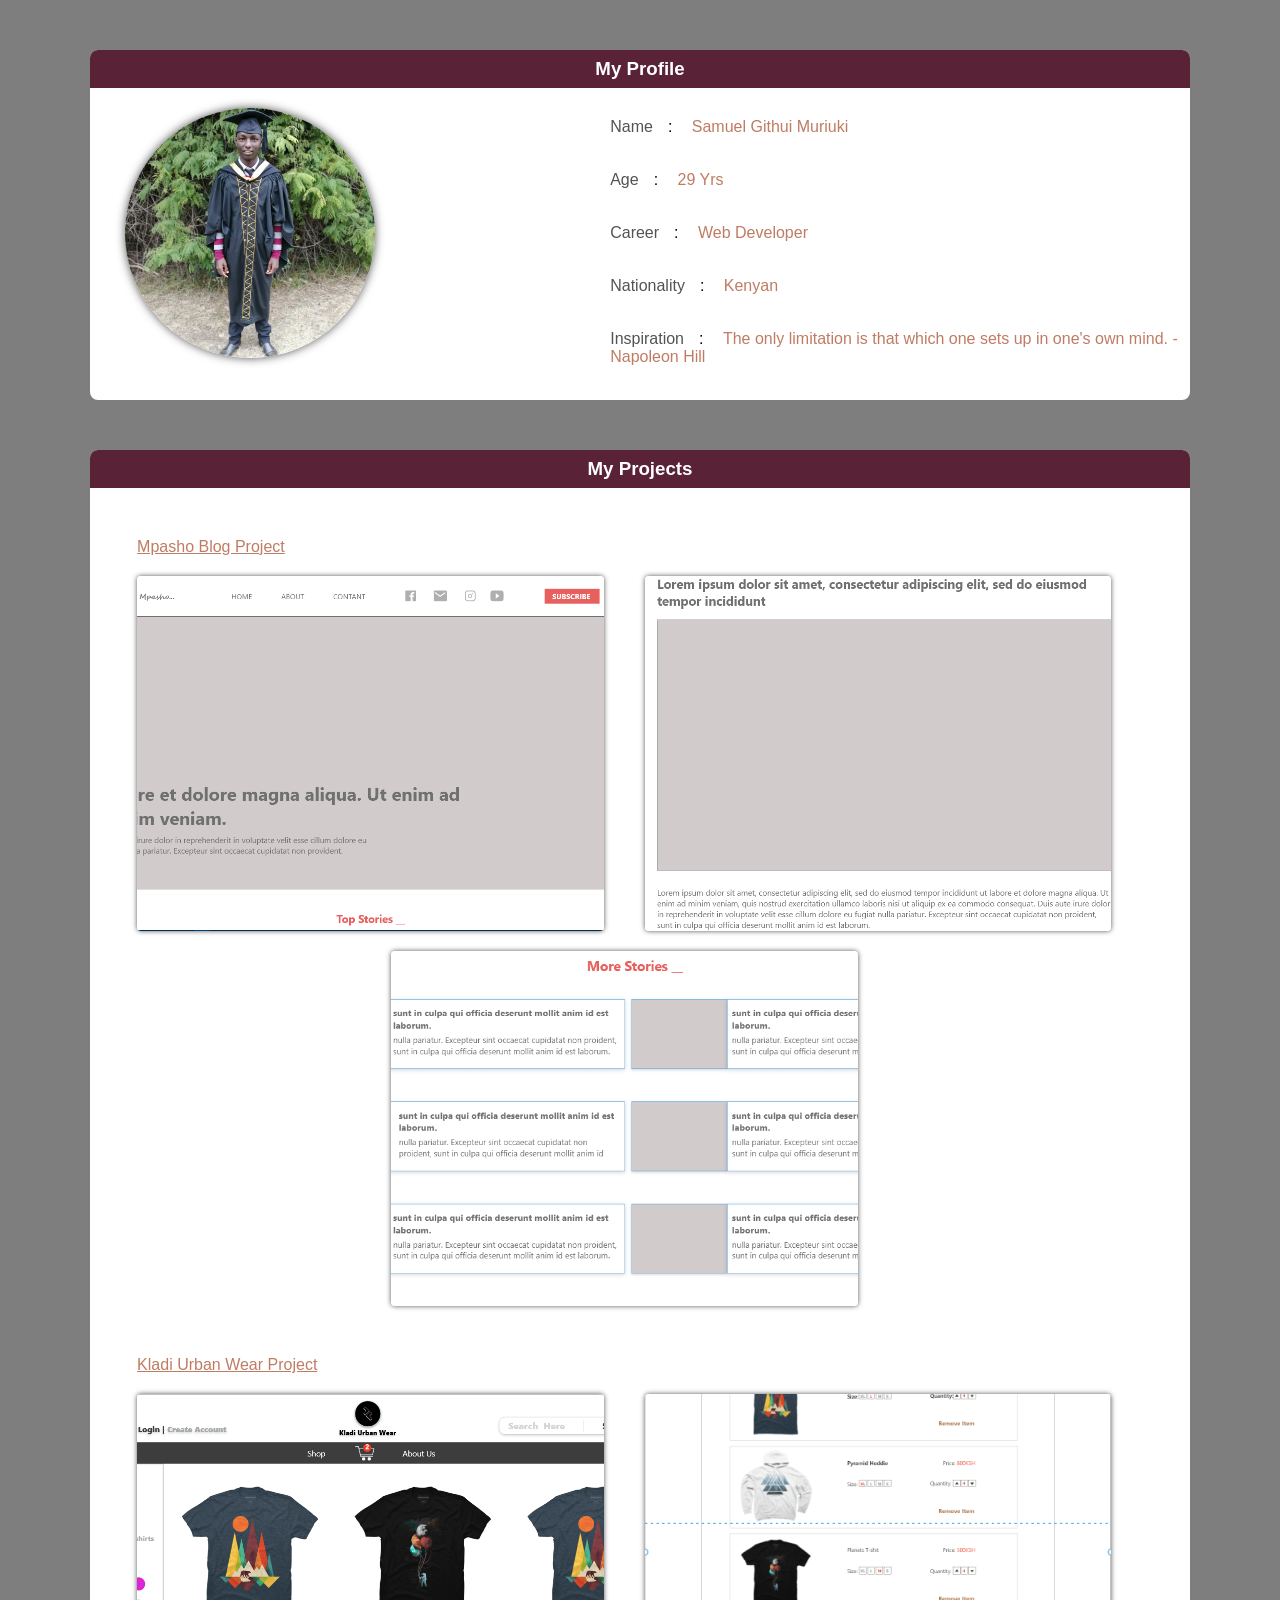
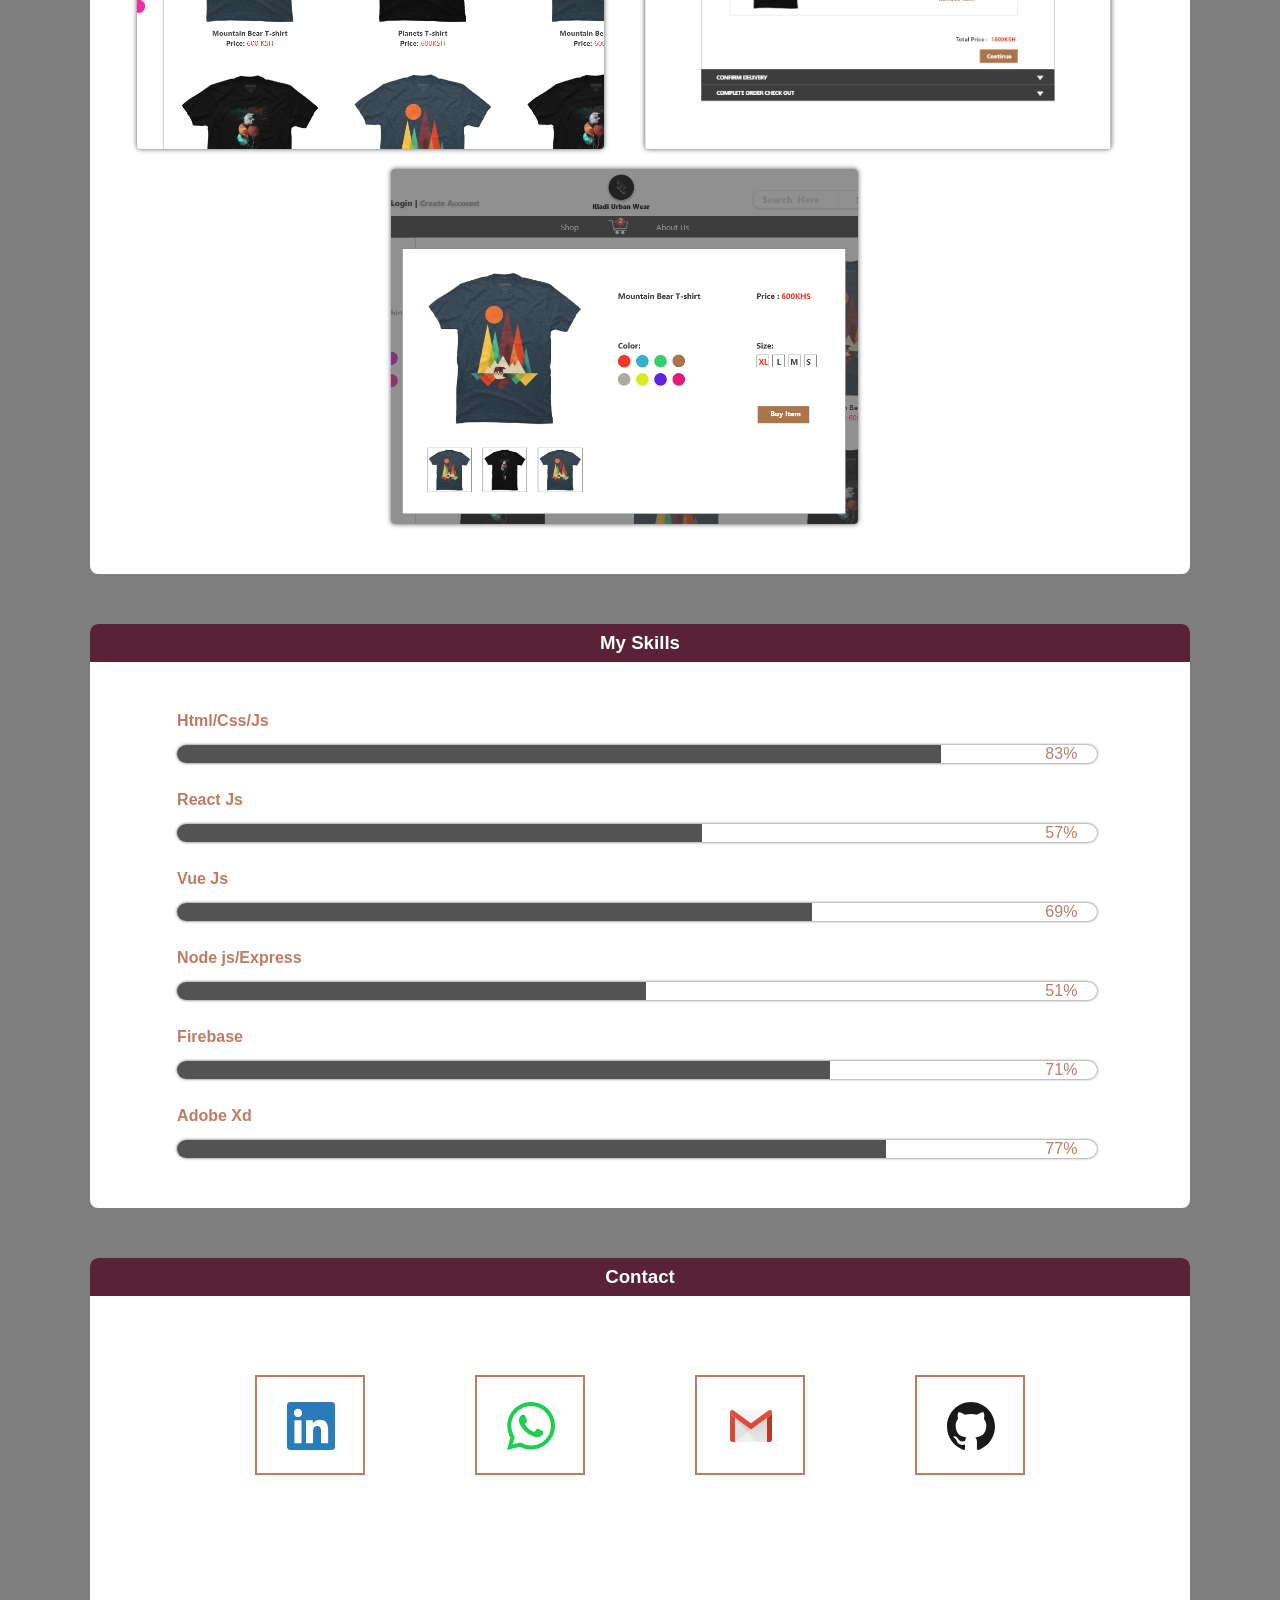
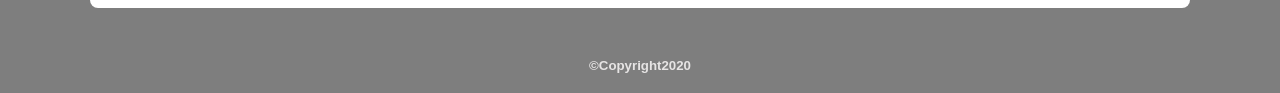
==== index.html @ 6cc2571d "html change" ====
<!DOCTYPE html><html lang="en"><head><meta charset="UTF-8" /><meta name="viewport" content="width=device-width, initial-scale=1.0" /><meta http-equiv="X-UA-Compatible" content="ie=edge" /><link rel="icon" type="image/png" sizes="16x16" href="favicon-16x16.png" /><title>Samueli | Web Developer</title><meta name="description" content="This is a profolio website for samueli. He is a professional Web Developer based around Nairobi county and Kiambu county. This website shows every developer skills he has gained as a self taught student. If you looking for a web developer please contanct him, He wiil help you" /><meta name="keywords" content="Web,Developer,Nairobi,Kenya,Kiambu county,Profolio,professional" /><meta name="author" content="samueli" /><link rel="stylesheet" href="myProfolio.css" /></head><body><div class="container"><div id="profile"><div class="heading"><h3>My Profile</h3></div><div class="profile_info"><div class="profile_pic"> <img src="./Images/profilePic.jpg" alt="My picture" width="250" /></div><div class="profile_details"><p><span>Name</span>: <span>Samuel Githui Muriuki</span></p><p><span>Age</span>: <span id="age"></span></p><p><span>Career</span>: <span>Web Developer</span></p><p><span>Nationality</span>: <span>Kenyan</span></p><p> <span> Inspiration</span>: <span>The only limitation is that which one sets up in one's own mind. - Napoleon Hill</span></p></div></div></div><div id="project_det"><div class="heading"><h3>My Projects</h3></div><div class="blog_proj"> <a href="#">Mpasho Blog Project</a><div class="blog_images"><div class="image1"></div><div class="image2"></div><div class="image3"></div></div></div><div class="kladi_proj"> <a href="#">Kladi Urban Wear Project</a><div class="kladi_images"><div class="image1a"></div><div class="image2a"></div><div class="image3a"></div></div></div></div><div id="my_skills"><div class="heading"><h3>My Skills</h3></div><div class="skill_prog"><div class="skill"><h4>Html/Css/Js</h4><div class="skill_level"> <span>83%</span><div class="html"></div></div></div><div class="skill"><h4>React Js</h4><div class="skill_level"> <span>57%</span><div class="react"></div></div></div><div class="skill"><h4>Vue Js</h4><div class="skill_level"> <span>69%</span><div class="vue"></div></div></div><div class="skill"><h4>Node js/Express</h4><div class="skill_level"> <span>51%</span><div class="node"></div></div></div><div class="skill"><h4>Firebase</h4><div class="skill_level"> <span>71%</span><div class="firebase"></div></div></div><div class="skill"><h4>Adobe Xd</h4><div class="skill_level"> <span>77%</span><div class="adobe"></div></div></div></div></div><div id="my_contact"><div class="heading"><h3>Contact</h3></div><div class="contact_links"><div class="linkdn"> <a href="https://www.linkedin.com/in/samuel-githui-67971a151/" target="_blank"><svg xmlns="http://www.w3.org/2000/svg" width="48" height="48" viewBox="0 0 448 448"> <path id="linkedin-brands" d="M416,32H31.9A32.138,32.138,0,0,0,0,64.3V447.7A32.138,32.138,0,0,0,31.9,480H416a32.223,32.223,0,0,0,32-32.3V64.3A32.223,32.223,0,0,0,416,32ZM135.4,416H69V202.2h66.5V416ZM102.2,173a38.5,38.5,0,1,1,38.5-38.5A38.517,38.517,0,0,1,102.2,173ZM384.3,416H317.9V312c0-24.8-.5-56.7-34.5-56.7-34.6,0-39.9,27-39.9,54.9V416H177.1V202.2h63.7v29.2h.9c8.9-16.8,30.6-34.5,62.9-34.5,67.2,0,79.7,44.3,79.7,101.9Z" transform="translate(0 -32)" fill="#297bb9" /></svg></a></div><div class="watsup"> <a href=" https://wa.me/+254790885029" target="_blank" ><svg xmlns="http://www.w3.org/2000/svg" width="48" height="48" viewBox="0 0 448.001 448.001"> <path id="logo-whatsapp" d="M414.73,97.1A222.14,222.14,0,0,0,256.94,32C134,32,33.92,131.58,33.87,254A220.61,220.61,0,0,0,63.65,365L32,480l118.25-30.87a223.63,223.63,0,0,0,106.6,27h.09c122.93,0,223-99.59,223.06-222A220.18,220.18,0,0,0,414.73,97.1ZM256.94,438.66h-.08a185.75,185.75,0,0,1-94.36-25.72l-6.77-4L85.56,427.26l18.73-68.09-4.41-7A183.46,183.46,0,0,1,71.53,254c0-101.73,83.21-184.5,185.48-184.5,102.161-.182,185.131,82.479,185.33,184.64C442.3,355.88,359.13,438.66,256.94,438.66ZM358.63,300.47c-5.57-2.78-33-16.2-38.08-18.05s-8.83-2.78-12.54,2.78-14.4,18-17.65,21.75-6.5,4.16-12.07,1.38-23.54-8.63-44.83-27.53c-16.57-14.71-27.75-32.87-31-38.42s-.35-8.56,2.44-11.32c2.51-2.49,5.57-6.48,8.36-9.72s3.72-5.56,5.57-9.26.93-6.94-.46-9.71-12.54-30.08-17.18-41.19c-4.53-10.82-9.12-9.35-12.54-9.52-3.25-.16-7-.2-10.69-.2a20.53,20.53,0,0,0-14.86,6.94c-5.11,5.56-19.51,19-19.51,46.28s20,53.68,22.76,57.38,39.3,59.73,95.21,83.76a323.124,323.124,0,0,0,31.78,11.68c13.35,4.22,25.5,3.63,35.1,2.2,10.71-1.59,33-13.42,37.63-26.38s4.64-24.06,3.25-26.37S364.21,303.24,358.63,300.47Z" transform="translate(-32 -31.999)" fill="#1ccf52" fill-rule="evenodd" /></svg></a></div><div class="email"> <a href="mailto:samuelmuriuki050@gmail.com" target="_blank"><svg xmlns="http://www.w3.org/2000/svg" viewBox="0 0 48 48" width="48px" height="48px"> <linearGradient id="6769YB8EDCGhMGPdL9zwWa" x1="15.072" x2="24.111" y1="13.624" y2="24.129" gradientUnits="userSpaceOnUse"> <stop offset="0" stop-color="#e3e3e3" /> <stop offset="1" stop-color="#e2e2e2" /> </linearGradient> <path fill="url(#6769YB8EDCGhMGPdL9zwWa)" d="M42.485,40H5.515C4.126,40,3,38.874,3,37.485V10.515C3,9.126,4.126,8,5.515,8h36.969	C43.874,8,45,9.126,45,10.515v26.969C45,38.874,43.874,40,42.485,40z" /> <linearGradient id="6769YB8EDCGhMGPdL9zwWb" x1="26.453" x2="36.17" y1="25.441" y2="37.643" gradientUnits="userSpaceOnUse"> <stop offset="0" stop-color="#f5f5f5" /> <stop offset=".03" stop-color="#eee" /> <stop offset="1" stop-color="#eee" /> </linearGradient> <path fill="url(#6769YB8EDCGhMGPdL9zwWb)" d="M42.485,40H8l37-29v26.485C45,38.874,43.874,40,42.485,40z" /> <linearGradient id="6769YB8EDCGhMGPdL9zwWc" x1="3" x2="45" y1="24" y2="24" gradientUnits="userSpaceOnUse"> <stop offset="0" stop-color="#d74a39" /> <stop offset="1" stop-color="#c73d28" /> </linearGradient> <path fill="url(#6769YB8EDCGhMGPdL9zwWc)" d="M5.515,8H8v32H5.515C4.126,40,3,38.874,3,37.485V10.515C3,9.126,4.126,8,5.515,8z M42.485,8	H40v32h2.485C43.874,40,45,38.874,45,37.485V10.515C45,9.126,43.874,8,42.485,8z" /> <linearGradient id="6769YB8EDCGhMGPdL9zwWd" x1="24" x2="24" y1="8" y2="38.181" gradientUnits="userSpaceOnUse"> <stop offset="0" stop-opacity=".15" /> <stop offset="1" stop-opacity=".03" /> </linearGradient> <path fill="url(#6769YB8EDCGhMGPdL9zwWd)" d="M42.485,40H30.515L3,11.485v-0.969C3,9.126,4.126,8,5.515,8h36.969	C43.874,8,45,9.126,45,10.515v26.969C45,38.874,43.874,40,42.485,40z" /> <linearGradient id="6769YB8EDCGhMGPdL9zwWe" x1="3" x2="45" y1="17.73" y2="17.73" gradientUnits="userSpaceOnUse"> <stop offset="0" stop-color="#f5f5f5" /> <stop offset="1" stop-color="#f5f5f5" /> </linearGradient> <path fill="url(#6769YB8EDCGhMGPdL9zwWe)" d="M43.822,13.101L24,27.459L4.178,13.101C3.438,12.565,3,11.707,3,10.793v-0.278	C3,9.126,4.126,8,5.515,8h36.969C43.874,8,45,9.126,45,10.515v0.278C45,11.707,44.562,12.565,43.822,13.101z" /> <linearGradient id="6769YB8EDCGhMGPdL9zwWf" x1="24" x2="24" y1="8.446" y2="27.811" gradientUnits="userSpaceOnUse"> <stop offset="0" stop-color="#e05141" /> <stop offset="1" stop-color="#de4735" /> </linearGradient> <path fill="url(#6769YB8EDCGhMGPdL9zwWf)" d="M42.485,8h-0.3L24,21.172L5.815,8h-0.3C4.126,8,3,9.126,3,10.515v0.278	c0,0.914,0.438,1.772,1.178,2.308L24,27.459l19.822-14.358C44.562,12.565,45,11.707,45,10.793v-0.278C45,9.126,43.874,8,42.485,8z" /> </svg></a></div><div class="github"> <a href="https://github.com/sam254webdev" target="_blank" ><svg xmlns="http://www.w3.org/2000/svg" width="48" height="48" viewBox="0 0 448 448"> <path id="logo-github" d="M256,32C132.3,32,32,134.9,32,261.7c0,101.5,64.2,187.5,153.2,217.9a17.561,17.561,0,0,0,3.8.4c8.3,0,11.5-6.1,11.5-11.4,0-5.5-.2-19.9-.3-39.1a102.4,102.4,0,0,1-22.6,2.7c-43.1,0-52.9-33.5-52.9-33.5-10.2-26.5-24.9-33.6-24.9-33.6-19.5-13.7-.1-14.1,1.4-14.1h.1c22.5,2,34.3,23.8,34.3,23.8,11.2,19.6,26.2,25.1,39.6,25.1a63,63,0,0,0,25.6-6c2-14.8,7.8-24.9,14.2-30.7-49.7-5.8-102-25.5-102-113.5,0-25.1,8.7-45.6,23-61.6-2.3-5.8-10-29.2,2.2-60.8a18.64,18.64,0,0,1,5-.5c8.1,0,26.4,3.1,56.6,24.1a208.21,208.21,0,0,1,112.2,0c30.2-21,48.5-24.1,56.6-24.1a18.64,18.64,0,0,1,5,.5c12.2,31.6,4.5,55,2.2,60.8,14.3,16.1,23,36.6,23,61.6,0,88.2-52.4,107.6-102.3,113.3,8,7.1,15.2,21.1,15.2,42.5,0,30.7-.3,55.5-.3,63,0,5.4,3.1,11.5,11.4,11.5a19.351,19.351,0,0,0,4-.4C415.9,449.2,480,363.1,480,261.7,480,134.9,379.7,32,256,32Z" transform="translate(-32 -32)" fill="#1a1818" /></svg></a></div></div></div><h5 style="color:#e6e4e4; text-align:center; margin:20px;">&copy;Copyright2020</h5></div> <script src="myProfolio.js"></script> </body></html>
---- myProfolio.css ----
*{padding:0;margin:0;box-sizing:border-box}:root{--black:#535353;--gray:#7e7e7e;--white:#fff;--brown:#bf7c63;--red:#592236}html,body{font-family:Tahoma,Geneva,Verdana,sans-serif,"Segoe UI";font-size:16px;background-color:var(--gray)}.container{width:100%;height:100%}#profile,#project_det,#my_skills,#my_contact{width:86%;min-height:350px;margin:50px auto;background-color:var(--white);border-radius:8px;overflow:hidden}.heading{width:100%;min-height:30px;text-align:center;color:var(--white);background-color:var(--red);padding:8px 0}.profile_info{height:100%;width:100%;display:flex}.profile_pic{width:45%;margin:20px 0 0 35px}.profile_pic img{border-radius:50%;box-shadow:0 0 10px 0 var(--black)}.profile_details{width:55%}.profile_details p{width:100%;padding:5px 6px;margin:25px 0}.profile_details p span:nth-child(1){color:var(--black);margin-right:15px}.profile_details p span:nth-child(2){color:var(--brown);margin-left:15px}.blog_proj,.kladi_proj,.skill_prog{width:95%;margin:50px auto}.blog_proj a, .kladi_proj a{color:var(--brown);margin:20px}.blog_images,.kladi_images{width:97%;display:flex;justify-content:space-around;flex-wrap:wrap}.image1,.image2,.image3,.image1a,.image2a,.image3a{width:46%;height:355px;margin-top:20px;margin-left:auto;margin-right:auto;box-shadow:0 0 5px 0 var(--black);border-radius:4px;overflow:hidden;background-size:cover;background-position:center;background-repeat:no-repeat}.image1{background-image:url(./Images/blogHomepage.png)}.image2{background-image:url(./Images/blogSinglepage.png)}.image3{background-image:url(./Images/moreStories.png)}.image1a{background-image:url(./Images/kladiHomepage.png)}.image2a{background-image:url(./Images/kladiShopingcart.png)}.image3a{background-image:url(./Images/kladiBuyingpage.png);background-position:top}.skill{width:100%;margin-top:28px}.skill h4{color:var(--brown);margin-left:60px}.skill_level{width:88%;height:18px;border-radius:40px;margin-left:60px;margin-top:15px;overflow:hidden;box-shadow:0 0 3px 0 var(--black)}.skill_level span{float:right;color:var(--brown);margin-right:20px;font-size:16px}.html,.react,.vue,.node,.firebase,.adobe{height:100%;background-color:var(--black)}.html{width:83%}.react{width:57%}.vue{width:69%}.node{width:51%}.firebase{width:71%}.adobe{width:77%}.contact_links{width:80%;margin:77px auto;display:flex;justify-content:space-around}.contact_links div{width:110px;height:100px;border:2px solid var(--brown);margin:2px;cursor:pointer}.email,.watsup,.linkdn,.github{padding:25px 30px}@media (max-width: 900px){.image1,.image2,.image3,.image1a,.image2a,.image3a{width:92%}.profile_info{flex-wrap:wrap}.profile_pic{margin:25px auto}.profile_pic img{width:80%}.profile_details{width:60%;margin:15px auto}}@media (max-width: 650px){.profile_info{flex-wrap:wrap}.profile_pic{margin:25px auto}.profile_pic img{width:90%}.profile_details{width:65%;margin:15px auto}.profile_details p{margin:10px 0}.image1,.image2,.image3,.image1a,.image2a,.image3a{height:200px}.skill{width:80%;margin-top:20px;font-weight:500}.skill_level{height:14px}.skill_level span{font-size:12px;font-weight:900;margin-right:2px}#my_contact{min-height:150px}svg{width:30px;height:30px}.contact_links div{width:55px;height:55px}.email,.watsup,.linkdn,.github{padding:10px 12px}}
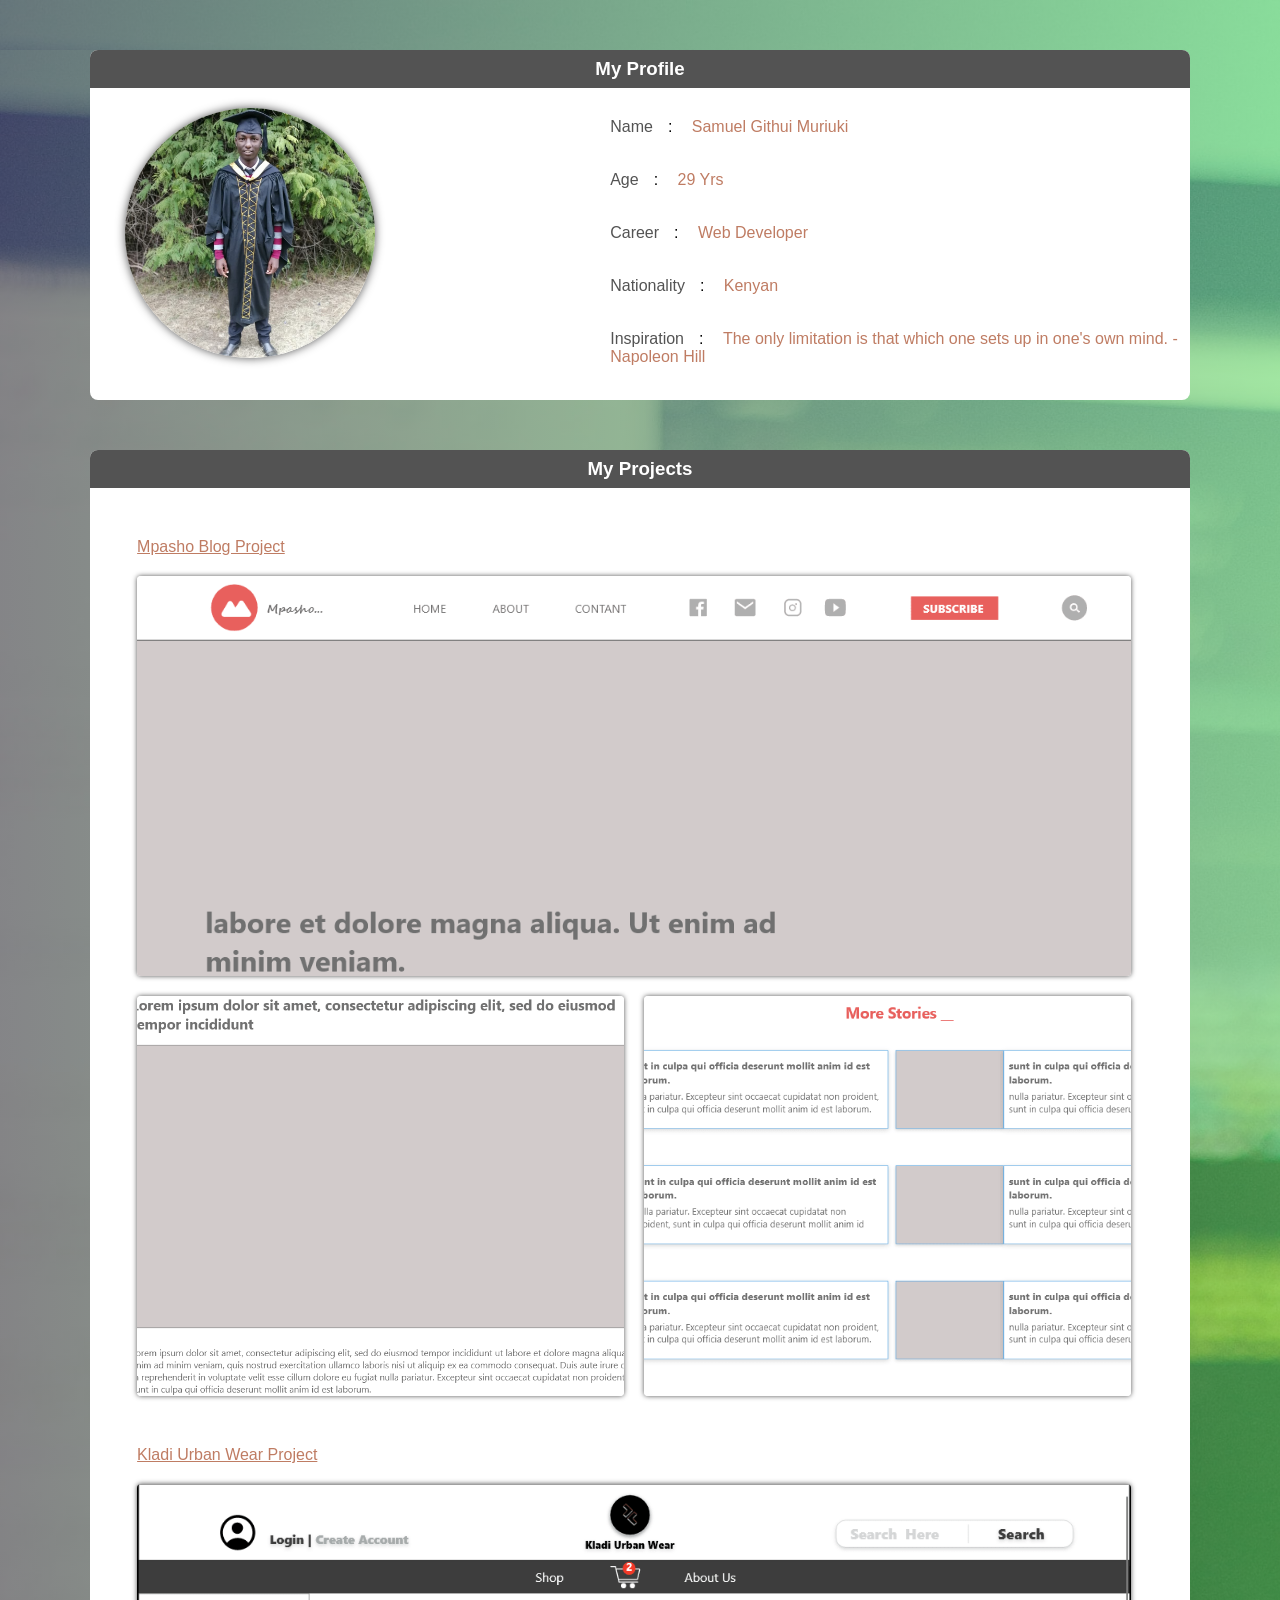
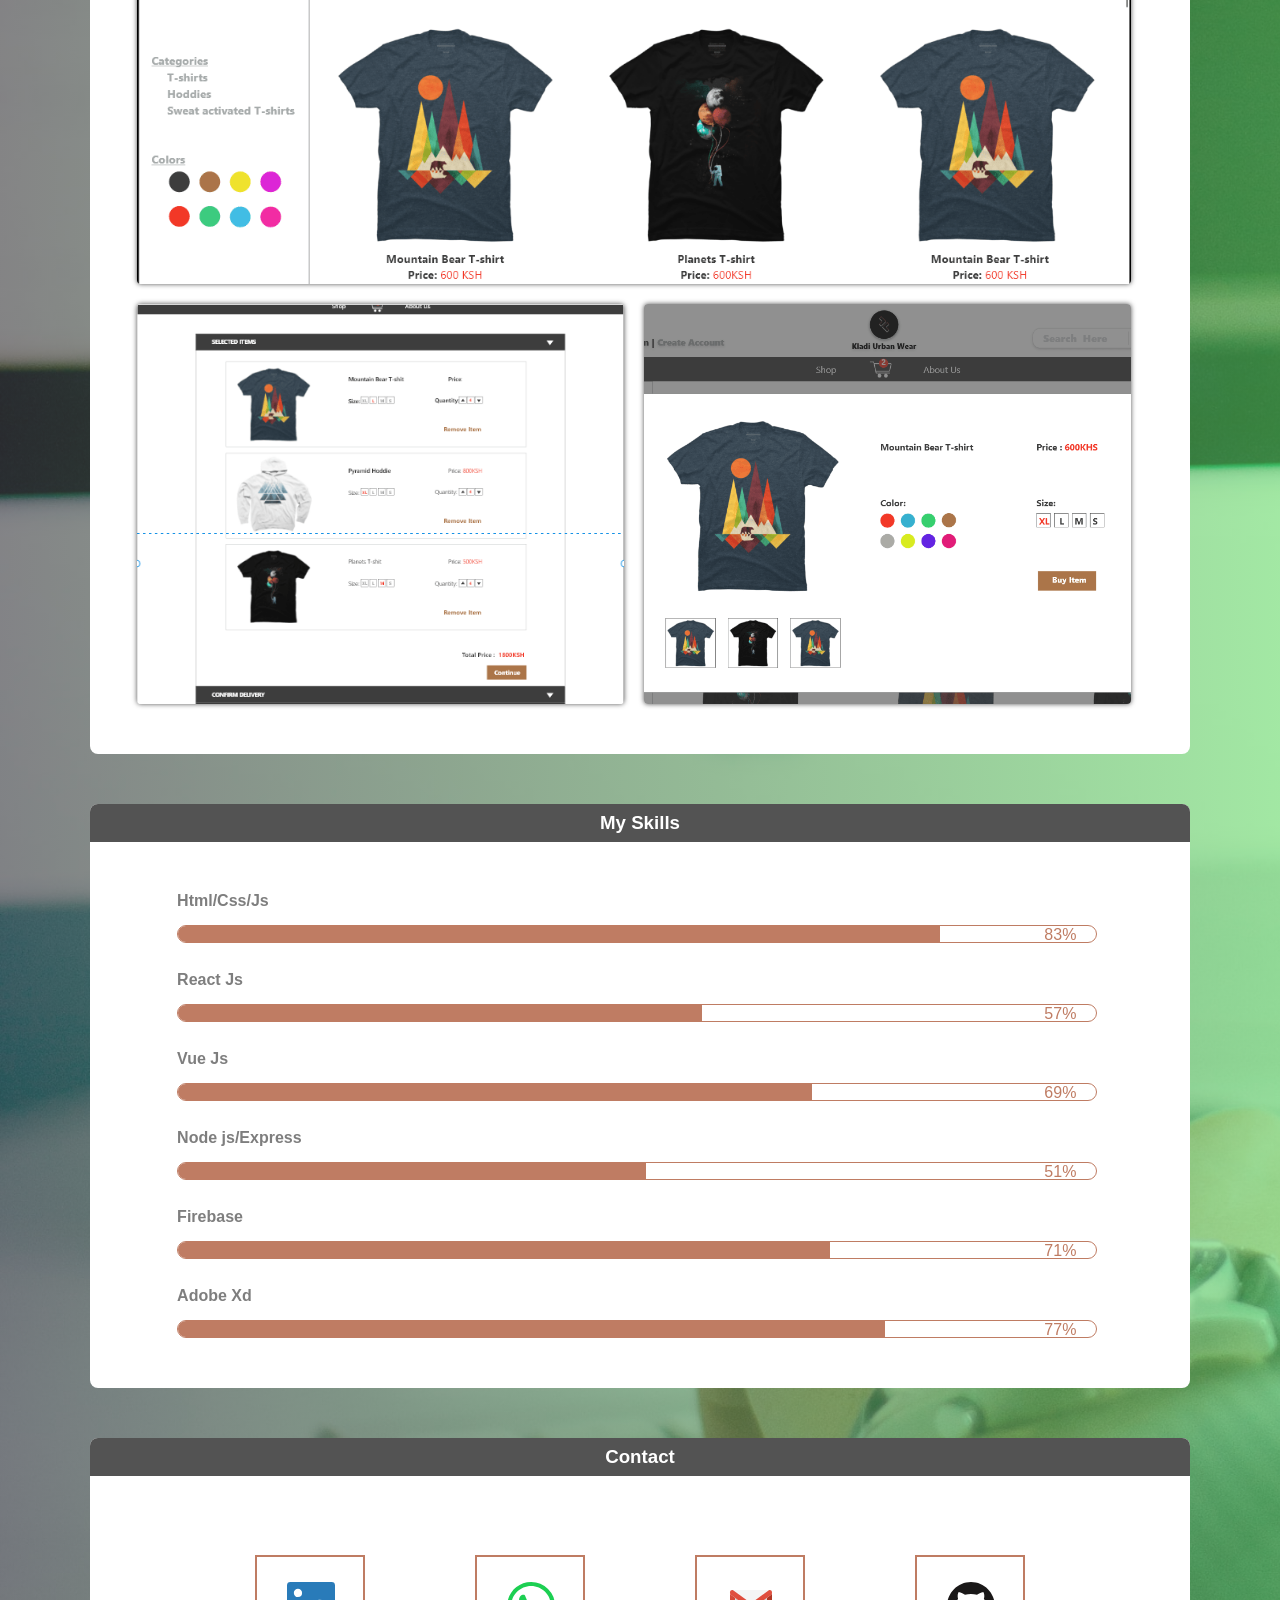
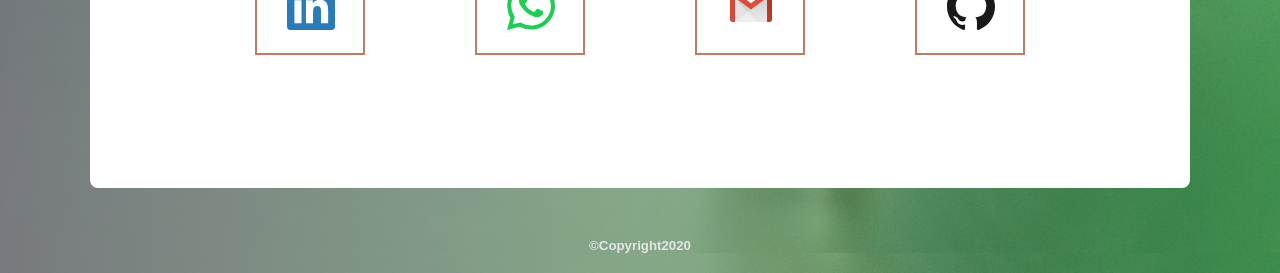
==== commit 533a2eae: "Update index.html" ====
--- a/index.html
+++ b/index.html
@@ -1 +1,194 @@
-<!DOCTYPE html><html lang="en"><head><meta charset="UTF-8" /><meta name="viewport" content="width=device-width, initial-scale=1.0" /><meta http-equiv="X-UA-Compatible" content="ie=edge" /><link rel="icon" type="image/png" sizes="16x16" href="favicon-16x16.png" /><title>Samueli | Web Developer</title><meta name="description" content="This is a profolio website for samueli. He is a professional Web Developer based around Nairobi county and Kiambu county. This website shows every developer skills he has gained as a self taught student. If you looking for a web developer please contanct him, He wiil help you" /><meta name="keywords" content="Web,Developer,Nairobi,Kenya,Kiambu county,Profolio,professional" /><meta name="author" content="samueli" /><link rel="stylesheet" href="myProfolio.css" /></head><body><div class="container"><div id="profile"><div class="heading"><h3>My Profile</h3></div><div class="profile_info"><div class="profile_pic"> <img src="./Images/profilePic.jpg" alt="My picture" width="250" /></div><div class="profile_details"><p><span>Name</span>: <span>Samuel Githui Muriuki</span></p><p><span>Age</span>: <span id="age"></span></p><p><span>Career</span>: <span>Web Developer</span></p><p><span>Nationality</span>: <span>Kenyan</span></p><p> <span> Inspiration</span>: <span>The only limitation is that which one sets up in one's own mind. - Napoleon Hill</span></p></div></div></div><div id="project_det"><div class="heading"><h3>My Projects</h3></div><div class="blog_proj"> <a href="#">Mpasho Blog Project</a><div class="blog_images"><div class="image1"></div><div class="image2"></div><div class="image3"></div></div></div><div class="kladi_proj"> <a href="#">Kladi Urban Wear Project</a><div class="kladi_images"><div class="image1a"></div><div class="image2a"></div><div class="image3a"></div></div></div></div><div id="my_skills"><div class="heading"><h3>My Skills</h3></div><div class="skill_prog"><div class="skill"><h4>Html/Css/Js</h4><div class="skill_level"> <span>83%</span><div class="html"></div></div></div><div class="skill"><h4>React Js</h4><div class="skill_level"> <span>57%</span><div class="react"></div></div></div><div class="skill"><h4>Vue Js</h4><div class="skill_level"> <span>69%</span><div class="vue"></div></div></div><div class="skill"><h4>Node js/Express</h4><div class="skill_level"> <span>51%</span><div class="node"></div></div></div><div class="skill"><h4>Firebase</h4><div class="skill_level"> <span>71%</span><div class="firebase"></div></div></div><div class="skill"><h4>Adobe Xd</h4><div class="skill_level"> <span>77%</span><div class="adobe"></div></div></div></div></div><div id="my_contact"><div class="heading"><h3>Contact</h3></div><div class="contact_links"><div class="linkdn"> <a href="https://www.linkedin.com/in/samuel-githui-67971a151/" target="_blank"><svg xmlns="http://www.w3.org/2000/svg" width="48" height="48" viewBox="0 0 448 448"> <path id="linkedin-brands" d="M416,32H31.9A32.138,32.138,0,0,0,0,64.3V447.7A32.138,32.138,0,0,0,31.9,480H416a32.223,32.223,0,0,0,32-32.3V64.3A32.223,32.223,0,0,0,416,32ZM135.4,416H69V202.2h66.5V416ZM102.2,173a38.5,38.5,0,1,1,38.5-38.5A38.517,38.517,0,0,1,102.2,173ZM384.3,416H317.9V312c0-24.8-.5-56.7-34.5-56.7-34.6,0-39.9,27-39.9,54.9V416H177.1V202.2h63.7v29.2h.9c8.9-16.8,30.6-34.5,62.9-34.5,67.2,0,79.7,44.3,79.7,101.9Z" transform="translate(0 -32)" fill="#297bb9" /></svg></a></div><div class="watsup"> <a href=" https://wa.me/+254790885029" target="_blank" ><svg xmlns="http://www.w3.org/2000/svg" width="48" height="48" viewBox="0 0 448.001 448.001"> <path id="logo-whatsapp" d="M414.73,97.1A222.14,222.14,0,0,0,256.94,32C134,32,33.92,131.58,33.87,254A220.61,220.61,0,0,0,63.65,365L32,480l118.25-30.87a223.63,223.63,0,0,0,106.6,27h.09c122.93,0,223-99.59,223.06-222A220.18,220.18,0,0,0,414.73,97.1ZM256.94,438.66h-.08a185.75,185.75,0,0,1-94.36-25.72l-6.77-4L85.56,427.26l18.73-68.09-4.41-7A183.46,183.46,0,0,1,71.53,254c0-101.73,83.21-184.5,185.48-184.5,102.161-.182,185.131,82.479,185.33,184.64C442.3,355.88,359.13,438.66,256.94,438.66ZM358.63,300.47c-5.57-2.78-33-16.2-38.08-18.05s-8.83-2.78-12.54,2.78-14.4,18-17.65,21.75-6.5,4.16-12.07,1.38-23.54-8.63-44.83-27.53c-16.57-14.71-27.75-32.87-31-38.42s-.35-8.56,2.44-11.32c2.51-2.49,5.57-6.48,8.36-9.72s3.72-5.56,5.57-9.26.93-6.94-.46-9.71-12.54-30.08-17.18-41.19c-4.53-10.82-9.12-9.35-12.54-9.52-3.25-.16-7-.2-10.69-.2a20.53,20.53,0,0,0-14.86,6.94c-5.11,5.56-19.51,19-19.51,46.28s20,53.68,22.76,57.38,39.3,59.73,95.21,83.76a323.124,323.124,0,0,0,31.78,11.68c13.35,4.22,25.5,3.63,35.1,2.2,10.71-1.59,33-13.42,37.63-26.38s4.64-24.06,3.25-26.37S364.21,303.24,358.63,300.47Z" transform="translate(-32 -31.999)" fill="#1ccf52" fill-rule="evenodd" /></svg></a></div><div class="email"> <a href="mailto:samuelmuriuki050@gmail.com" target="_blank"><svg xmlns="http://www.w3.org/2000/svg" viewBox="0 0 48 48" width="48px" height="48px"> <linearGradient id="6769YB8EDCGhMGPdL9zwWa" x1="15.072" x2="24.111" y1="13.624" y2="24.129" gradientUnits="userSpaceOnUse"> <stop offset="0" stop-color="#e3e3e3" /> <stop offset="1" stop-color="#e2e2e2" /> </linearGradient> <path fill="url(#6769YB8EDCGhMGPdL9zwWa)" d="M42.485,40H5.515C4.126,40,3,38.874,3,37.485V10.515C3,9.126,4.126,8,5.515,8h36.969	C43.874,8,45,9.126,45,10.515v26.969C45,38.874,43.874,40,42.485,40z" /> <linearGradient id="6769YB8EDCGhMGPdL9zwWb" x1="26.453" x2="36.17" y1="25.441" y2="37.643" gradientUnits="userSpaceOnUse"> <stop offset="0" stop-color="#f5f5f5" /> <stop offset=".03" stop-color="#eee" /> <stop offset="1" stop-color="#eee" /> </linearGradient> <path fill="url(#6769YB8EDCGhMGPdL9zwWb)" d="M42.485,40H8l37-29v26.485C45,38.874,43.874,40,42.485,40z" /> <linearGradient id="6769YB8EDCGhMGPdL9zwWc" x1="3" x2="45" y1="24" y2="24" gradientUnits="userSpaceOnUse"> <stop offset="0" stop-color="#d74a39" /> <stop offset="1" stop-color="#c73d28" /> </linearGradient> <path fill="url(#6769YB8EDCGhMGPdL9zwWc)" d="M5.515,8H8v32H5.515C4.126,40,3,38.874,3,37.485V10.515C3,9.126,4.126,8,5.515,8z M42.485,8	H40v32h2.485C43.874,40,45,38.874,45,37.485V10.515C45,9.126,43.874,8,42.485,8z" /> <linearGradient id="6769YB8EDCGhMGPdL9zwWd" x1="24" x2="24" y1="8" y2="38.181" gradientUnits="userSpaceOnUse"> <stop offset="0" stop-opacity=".15" /> <stop offset="1" stop-opacity=".03" /> </linearGradient> <path fill="url(#6769YB8EDCGhMGPdL9zwWd)" d="M42.485,40H30.515L3,11.485v-0.969C3,9.126,4.126,8,5.515,8h36.969	C43.874,8,45,9.126,45,10.515v26.969C45,38.874,43.874,40,42.485,40z" /> <linearGradient id="6769YB8EDCGhMGPdL9zwWe" x1="3" x2="45" y1="17.73" y2="17.73" gradientUnits="userSpaceOnUse"> <stop offset="0" stop-color="#f5f5f5" /> <stop offset="1" stop-color="#f5f5f5" /> </linearGradient> <path fill="url(#6769YB8EDCGhMGPdL9zwWe)" d="M43.822,13.101L24,27.459L4.178,13.101C3.438,12.565,3,11.707,3,10.793v-0.278	C3,9.126,4.126,8,5.515,8h36.969C43.874,8,45,9.126,45,10.515v0.278C45,11.707,44.562,12.565,43.822,13.101z" /> <linearGradient id="6769YB8EDCGhMGPdL9zwWf" x1="24" x2="24" y1="8.446" y2="27.811" gradientUnits="userSpaceOnUse"> <stop offset="0" stop-color="#e05141" /> <stop offset="1" stop-color="#de4735" /> </linearGradient> <path fill="url(#6769YB8EDCGhMGPdL9zwWf)" d="M42.485,8h-0.3L24,21.172L5.815,8h-0.3C4.126,8,3,9.126,3,10.515v0.278	c0,0.914,0.438,1.772,1.178,2.308L24,27.459l19.822-14.358C44.562,12.565,45,11.707,45,10.793v-0.278C45,9.126,43.874,8,42.485,8z" /> </svg></a></div><div class="github"> <a href="https://github.com/sam254webdev" target="_blank" ><svg xmlns="http://www.w3.org/2000/svg" width="48" height="48" viewBox="0 0 448 448"> <path id="logo-github" d="M256,32C132.3,32,32,134.9,32,261.7c0,101.5,64.2,187.5,153.2,217.9a17.561,17.561,0,0,0,3.8.4c8.3,0,11.5-6.1,11.5-11.4,0-5.5-.2-19.9-.3-39.1a102.4,102.4,0,0,1-22.6,2.7c-43.1,0-52.9-33.5-52.9-33.5-10.2-26.5-24.9-33.6-24.9-33.6-19.5-13.7-.1-14.1,1.4-14.1h.1c22.5,2,34.3,23.8,34.3,23.8,11.2,19.6,26.2,25.1,39.6,25.1a63,63,0,0,0,25.6-6c2-14.8,7.8-24.9,14.2-30.7-49.7-5.8-102-25.5-102-113.5,0-25.1,8.7-45.6,23-61.6-2.3-5.8-10-29.2,2.2-60.8a18.64,18.64,0,0,1,5-.5c8.1,0,26.4,3.1,56.6,24.1a208.21,208.21,0,0,1,112.2,0c30.2-21,48.5-24.1,56.6-24.1a18.64,18.64,0,0,1,5,.5c12.2,31.6,4.5,55,2.2,60.8,14.3,16.1,23,36.6,23,61.6,0,88.2-52.4,107.6-102.3,113.3,8,7.1,15.2,21.1,15.2,42.5,0,30.7-.3,55.5-.3,63,0,5.4,3.1,11.5,11.4,11.5a19.351,19.351,0,0,0,4-.4C415.9,449.2,480,363.1,480,261.7,480,134.9,379.7,32,256,32Z" transform="translate(-32 -32)" fill="#1a1818" /></svg></a></div></div></div><h5 style="color:#e6e4e4; text-align:center; margin:20px;">&copy;Copyright2020</h5></div> <script src="myProfolio.js"></script> </body></html>+<!DOCTYPE html>
+<html lang="en">
+
+<head>
+    <meta charset="UTF-8" />
+    <meta name="viewport" content="width=device-width, initial-scale=1.0" />
+    <meta http-equiv="X-UA-Compatible" content="ie=edge" />
+    <link rel="icon" type="image/png" sizes="16x16" href="favicon-16x16.png" />
+    <title>Samueli | Web Developer</title>
+    <script data-ad-client="ca-pub-4534011675291873" async src="https://pagead2.googlesyndication.com/pagead/js/adsbygoogle.js"></script>
+    <meta name="description"
+        content="This is a portfolio  website for samueli. He is a professional Web Developer based around Nairobi  and Kiambu. This website shows every developer skills he has gained as a self taught student. If you looking for a web developer please contanct him, He wiil help you" />
+    <meta name="keywords" content="Web,Developer,Nairobi,Kenya,Kiambu county,portfolio ,professional" />
+    <meta name="author" content="samueli" />
+    <link rel="stylesheet" href="myProfolio.css" />
+</head>
+
+<body>
+    <div class="container">
+        <div id="profile">
+            <div class="heading">
+                <h3>My Profile</h3>
+            </div>
+            <div class="profile_info">
+                <div class="profile_pic">
+                    <img src="./Images/profilePic.jpg" alt="My picture" width="250" />
+                </div>
+                <div class="profile_details">
+                    <p><span>Name</span>: <span>Samuel Githui Muriuki</span></p>
+                    <p><span>Age</span>: <span id="age"></span></p>
+                    <p><span>Career</span>: <span>Web Developer</span></p>
+                    <p><span>Nationality</span>: <span>Kenyan</span></p>
+                    <p>
+                        <span> Inspiration</span>:
+                        <span>The only limitation is that which one sets up in one's own
+                            mind. - Napoleon Hill</span>
+                    </p>
+                </div>
+            </div>
+        </div>
+        <div id="project_det">
+            <div class="heading">
+                <h3>My Projects</h3>
+            </div>
+            <div class="blog_proj">
+                <a href="#">Mpasho Blog Project</a>
+                <div class="blog_images">
+                    <div class="image1"></div>
+                    <div class="image2"></div>
+                    <div class="image3"></div>
+                </div>
+            </div>
+            <div class="kladi_proj">
+                <a href="https://www.facebook.com/KLADIURBANWEAR/?ref=py_c" target="_blank">Kladi Urban Wear Project</a>
+                <div class="kladi_images">
+                    <div class="image1a"></div>
+                    <div class="image2a"></div>
+                    <div class="image3a"></div>
+                </div>
+            </div>
+        </div>
+        <div id="my_skills">
+            <div class="heading">
+                <h3>My Skills</h3>
+            </div>
+            <div class="skill_prog">
+                <div class="skill">
+                    <h4>Html/Css/Js</h4>
+                    <div class="skill_level">
+                        <span>83%</span>
+                        <div class="html"></div>
+                    </div>
+                </div>
+                <div class="skill">
+                    <h4>React Js</h4>
+                    <div class="skill_level">
+                        <span>57%</span>
+                        <div class="react"></div>
+                    </div>
+                </div>
+                <div class="skill">
+                    <h4>Vue Js</h4>
+                    <div class="skill_level">
+                        <span>69%</span>
+                        <div class="vue"></div>
+                    </div>
+                </div>
+                <div class="skill">
+                    <h4>Node js/Express</h4>
+                    <div class="skill_level">
+                        <span>51%</span>
+                        <div class="node"></div>
+                    </div>
+                </div>
+                <div class="skill">
+                    <h4>Firebase</h4>
+                    <div class="skill_level">
+                        <span>71%</span>
+                        <div class="firebase"></div>
+                    </div>
+                </div>
+                <div class="skill">
+                    <h4>Adobe Xd</h4>
+                    <div class="skill_level">
+                        <span>77%</span>
+                        <div class="adobe"></div>
+                    </div>
+                </div>
+            </div>
+        </div>
+        <div id="my_contact">
+            <div class="heading">
+                <h3>Contact</h3>
+            </div>
+            <div class="contact_links">
+                <div class="linkdn">
+                    <a href="https://www.linkedin.com/in/samuel-githui-67971a151/" target="_blank"><svg
+                            xmlns="http://www.w3.org/2000/svg" width="48" height="48" viewBox="0 0 448 448">
+                            <path id="linkedin-brands"
+                                d="M416,32H31.9A32.138,32.138,0,0,0,0,64.3V447.7A32.138,32.138,0,0,0,31.9,480H416a32.223,32.223,0,0,0,32-32.3V64.3A32.223,32.223,0,0,0,416,32ZM135.4,416H69V202.2h66.5V416ZM102.2,173a38.5,38.5,0,1,1,38.5-38.5A38.517,38.517,0,0,1,102.2,173ZM384.3,416H317.9V312c0-24.8-.5-56.7-34.5-56.7-34.6,0-39.9,27-39.9,54.9V416H177.1V202.2h63.7v29.2h.9c8.9-16.8,30.6-34.5,62.9-34.5,67.2,0,79.7,44.3,79.7,101.9Z"
+                                transform="translate(0 -32)" fill="#297bb9" /></svg></a>
+                </div>
+                <div class="watsup">
+                    <a href=" https://wa.me/+254790885029" target="_blank"><svg xmlns="http://www.w3.org/2000/svg"
+                            width="48" height="48" viewBox="0 0 448.001 448.001">
+                            <path id="logo-whatsapp"
+                                d="M414.73,97.1A222.14,222.14,0,0,0,256.94,32C134,32,33.92,131.58,33.87,254A220.61,220.61,0,0,0,63.65,365L32,480l118.25-30.87a223.63,223.63,0,0,0,106.6,27h.09c122.93,0,223-99.59,223.06-222A220.18,220.18,0,0,0,414.73,97.1ZM256.94,438.66h-.08a185.75,185.75,0,0,1-94.36-25.72l-6.77-4L85.56,427.26l18.73-68.09-4.41-7A183.46,183.46,0,0,1,71.53,254c0-101.73,83.21-184.5,185.48-184.5,102.161-.182,185.131,82.479,185.33,184.64C442.3,355.88,359.13,438.66,256.94,438.66ZM358.63,300.47c-5.57-2.78-33-16.2-38.08-18.05s-8.83-2.78-12.54,2.78-14.4,18-17.65,21.75-6.5,4.16-12.07,1.38-23.54-8.63-44.83-27.53c-16.57-14.71-27.75-32.87-31-38.42s-.35-8.56,2.44-11.32c2.51-2.49,5.57-6.48,8.36-9.72s3.72-5.56,5.57-9.26.93-6.94-.46-9.71-12.54-30.08-17.18-41.19c-4.53-10.82-9.12-9.35-12.54-9.52-3.25-.16-7-.2-10.69-.2a20.53,20.53,0,0,0-14.86,6.94c-5.11,5.56-19.51,19-19.51,46.28s20,53.68,22.76,57.38,39.3,59.73,95.21,83.76a323.124,323.124,0,0,0,31.78,11.68c13.35,4.22,25.5,3.63,35.1,2.2,10.71-1.59,33-13.42,37.63-26.38s4.64-24.06,3.25-26.37S364.21,303.24,358.63,300.47Z"
+                                transform="translate(-32 -31.999)" fill="#1ccf52" fill-rule="evenodd" /></svg></a>
+                </div>
+                <div class="email">
+                    <a href="mailto:samuelmuriuki050@gmail.com" target="_blank"><svg xmlns="http://www.w3.org/2000/svg"
+                            viewBox="0 0 48 48" width="48px" height="48px">
+                            <linearGradient id="6769YB8EDCGhMGPdL9zwWa" x1="15.072" x2="24.111" y1="13.624" y2="24.129"
+                                gradientUnits="userSpaceOnUse">
+                                <stop offset="0" stop-color="#e3e3e3" />
+                                <stop offset="1" stop-color="#e2e2e2" />
+                            </linearGradient>
+                            <path fill="url(#6769YB8EDCGhMGPdL9zwWa)"
+                                d="M42.485,40H5.515C4.126,40,3,38.874,3,37.485V10.515C3,9.126,4.126,8,5.515,8h36.969	C43.874,8,45,9.126,45,10.515v26.969C45,38.874,43.874,40,42.485,40z" />
+                            <linearGradient id="6769YB8EDCGhMGPdL9zwWb" x1="26.453" x2="36.17" y1="25.441" y2="37.643"
+                                gradientUnits="userSpaceOnUse">
+                                <stop offset="0" stop-color="#f5f5f5" />
+                                <stop offset=".03" stop-color="#eee" />
+                                <stop offset="1" stop-color="#eee" />
+                            </linearGradient>
+                            <path fill="url(#6769YB8EDCGhMGPdL9zwWb)"
+                                d="M42.485,40H8l37-29v26.485C45,38.874,43.874,40,42.485,40z" />
+                            <linearGradient id="6769YB8EDCGhMGPdL9zwWc" x1="3" x2="45" y1="24" y2="24"
+                                gradientUnits="userSpaceOnUse">
+                                <stop offset="0" stop-color="#d74a39" />
+                                <stop offset="1" stop-color="#c73d28" />
+                            </linearGradient>
+                            <path fill="url(#6769YB8EDCGhMGPdL9zwWc)"
+                                d="M5.515,8H8v32H5.515C4.126,40,3,38.874,3,37.485V10.515C3,9.126,4.126,8,5.515,8z M42.485,8	H40v32h2.485C43.874,40,45,38.874,45,37.485V10.515C45,9.126,43.874,8,42.485,8z" />
+                            <linearGradient id="6769YB8EDCGhMGPdL9zwWd" x1="24" x2="24" y1="8" y2="38.181"
+                                gradientUnits="userSpaceOnUse">
+                                <stop offset="0" stop-opacity=".15" />
+                                <stop offset="1" stop-opacity=".03" />
+                            </linearGradient>
+                            <path fill="url(#6769YB8EDCGhMGPdL9zwWd)"
+                                d="M42.485,40H30.515L3,11.485v-0.969C3,9.126,4.126,8,5.515,8h36.969	C43.874,8,45,9.126,45,10.515v26.969C45,38.874,43.874,40,42.485,40z" />
+                            <linearGradient id="6769YB8EDCGhMGPdL9zwWe" x1="3" x2="45" y1="17.73" y2="17.73"
+                                gradientUnits="userSpaceOnUse">
+                                <stop offset="0" stop-color="#f5f5f5" />
+                                <stop offset="1" stop-color="#f5f5f5" />
+                            </linearGradient>
+                            <path fill="url(#6769YB8EDCGhMGPdL9zwWe)"
+                                d="M43.822,13.101L24,27.459L4.178,13.101C3.438,12.565,3,11.707,3,10.793v-0.278	C3,9.126,4.126,8,5.515,8h36.969C43.874,8,45,9.126,45,10.515v0.278C45,11.707,44.562,12.565,43.822,13.101z" />
+                            <linearGradient id="6769YB8EDCGhMGPdL9zwWf" x1="24" x2="24" y1="8.446" y2="27.811"
+                                gradientUnits="userSpaceOnUse">
+                                <stop offset="0" stop-color="#e05141" />
+                                <stop offset="1" stop-color="#de4735" />
+                            </linearGradient>
+                            <path fill="url(#6769YB8EDCGhMGPdL9zwWf)"
+                                d="M42.485,8h-0.3L24,21.172L5.815,8h-0.3C4.126,8,3,9.126,3,10.515v0.278	c0,0.914,0.438,1.772,1.178,2.308L24,27.459l19.822-14.358C44.562,12.565,45,11.707,45,10.793v-0.278C45,9.126,43.874,8,42.485,8z" />
+                        </svg></a>
+                </div>
+                <div class="github">
+                    <a href="https://github.com/sam254webdev" target="_blank"><svg xmlns="http://www.w3.org/2000/svg"
+                            width="48" height="48" viewBox="0 0 448 448">
+                            <path id="logo-github"
+                                d="M256,32C132.3,32,32,134.9,32,261.7c0,101.5,64.2,187.5,153.2,217.9a17.561,17.561,0,0,0,3.8.4c8.3,0,11.5-6.1,11.5-11.4,0-5.5-.2-19.9-.3-39.1a102.4,102.4,0,0,1-22.6,2.7c-43.1,0-52.9-33.5-52.9-33.5-10.2-26.5-24.9-33.6-24.9-33.6-19.5-13.7-.1-14.1,1.4-14.1h.1c22.5,2,34.3,23.8,34.3,23.8,11.2,19.6,26.2,25.1,39.6,25.1a63,63,0,0,0,25.6-6c2-14.8,7.8-24.9,14.2-30.7-49.7-5.8-102-25.5-102-113.5,0-25.1,8.7-45.6,23-61.6-2.3-5.8-10-29.2,2.2-60.8a18.64,18.64,0,0,1,5-.5c8.1,0,26.4,3.1,56.6,24.1a208.21,208.21,0,0,1,112.2,0c30.2-21,48.5-24.1,56.6-24.1a18.64,18.64,0,0,1,5,.5c12.2,31.6,4.5,55,2.2,60.8,14.3,16.1,23,36.6,23,61.6,0,88.2-52.4,107.6-102.3,113.3,8,7.1,15.2,21.1,15.2,42.5,0,30.7-.3,55.5-.3,63,0,5.4,3.1,11.5,11.4,11.5a19.351,19.351,0,0,0,4-.4C415.9,449.2,480,363.1,480,261.7,480,134.9,379.7,32,256,32Z"
+                                transform="translate(-32 -32)" fill="#1a1818" /></svg></a>
+                </div>
+            </div>
+        </div>
+        <h5 style="color: #e6e4e4; text-align: center; margin: 20px;">
+            &copy;Copyright2020
+        </h5>
+    </div>
+    <script src="myProfolio.js"></script>
+</body>
+
+</html>
--- a/myProfolio.css
+++ b/myProfolio.css
@@ -1 +1,295 @@
-*{padding:0;margin:0;box-sizing:border-box}:root{--black:#535353;--gray:#7e7e7e;--white:#fff;--brown:#bf7c63;--red:#592236}html,body{font-family:Tahoma,Geneva,Verdana,sans-serif,"Segoe UI";font-size:16px;background-color:var(--gray)}.container{width:100%;height:100%}#profile,#project_det,#my_skills,#my_contact{width:86%;min-height:350px;margin:50px auto;background-color:var(--white);border-radius:8px;overflow:hidden}.heading{width:100%;min-height:30px;text-align:center;color:var(--white);background-color:var(--red);padding:8px 0}.profile_info{height:100%;width:100%;display:flex}.profile_pic{width:45%;margin:20px 0 0 35px}.profile_pic img{border-radius:50%;box-shadow:0 0 10px 0 var(--black)}.profile_details{width:55%}.profile_details p{width:100%;padding:5px 6px;margin:25px 0}.profile_details p span:nth-child(1){color:var(--black);margin-right:15px}.profile_details p span:nth-child(2){color:var(--brown);margin-left:15px}.blog_proj,.kladi_proj,.skill_prog{width:95%;margin:50px auto}.blog_proj a, .kladi_proj a{color:var(--brown);margin:20px}.blog_images,.kladi_images{width:97%;display:flex;justify-content:space-around;flex-wrap:wrap}.image1,.image2,.image3,.image1a,.image2a,.image3a{width:46%;height:355px;margin-top:20px;margin-left:auto;margin-right:auto;box-shadow:0 0 5px 0 var(--black);border-radius:4px;overflow:hidden;background-size:cover;background-position:center;background-repeat:no-repeat}.image1{background-image:url(./Images/blogHomepage.png)}.image2{background-image:url(./Images/blogSinglepage.png)}.image3{background-image:url(./Images/moreStories.png)}.image1a{background-image:url(./Images/kladiHomepage.png)}.image2a{background-image:url(./Images/kladiShopingcart.png)}.image3a{background-image:url(./Images/kladiBuyingpage.png);background-position:top}.skill{width:100%;margin-top:28px}.skill h4{color:var(--brown);margin-left:60px}.skill_level{width:88%;height:18px;border-radius:40px;margin-left:60px;margin-top:15px;overflow:hidden;box-shadow:0 0 3px 0 var(--black)}.skill_level span{float:right;color:var(--brown);margin-right:20px;font-size:16px}.html,.react,.vue,.node,.firebase,.adobe{height:100%;background-color:var(--black)}.html{width:83%}.react{width:57%}.vue{width:69%}.node{width:51%}.firebase{width:71%}.adobe{width:77%}.contact_links{width:80%;margin:77px auto;display:flex;justify-content:space-around}.contact_links div{width:110px;height:100px;border:2px solid var(--brown);margin:2px;cursor:pointer}.email,.watsup,.linkdn,.github{padding:25px 30px}@media (max-width: 900px){.image1,.image2,.image3,.image1a,.image2a,.image3a{width:92%}.profile_info{flex-wrap:wrap}.profile_pic{margin:25px auto}.profile_pic img{width:80%}.profile_details{width:60%;margin:15px auto}}@media (max-width: 650px){.profile_info{flex-wrap:wrap}.profile_pic{margin:25px auto}.profile_pic img{width:90%}.profile_details{width:65%;margin:15px auto}.profile_details p{margin:10px 0}.image1,.image2,.image3,.image1a,.image2a,.image3a{height:200px}.skill{width:80%;margin-top:20px;font-weight:500}.skill_level{height:14px}.skill_level span{font-size:12px;font-weight:900;margin-right:2px}#my_contact{min-height:150px}svg{width:30px;height:30px}.contact_links div{width:55px;height:55px}.email,.watsup,.linkdn,.github{padding:10px 12px}}+* {
+  padding: 0;
+  margin: 0;
+  box-sizing: border-box;
+}
+:root {
+  --black: #535353;
+  --gray: #7e7e7e;
+  --white: #fff;
+  --brown: #bf7c63;
+  --red: #592236;
+}
+html,
+body {
+  font-family: Tahoma, Geneva, Verdana, sans-serif, "Segoe UI";
+  font-size: 16px;
+  background-image: linear-gradient(to right,rgba(65, 65, 68, 0.63),rgba(98, 218, 98, 0.575)),url(./Images/comp.jpg);
+  background-size: cover;
+  background-position: left;
+}
+.container {
+  width: 100%;
+  height: 100%;
+}
+#profile,
+#project_det,
+#my_skills,
+#my_contact {
+  width: 86%;
+  min-height: 350px;
+  margin: 50px auto;
+  background-color: var(--white);
+  border-radius: 8px;
+  overflow: hidden;
+}
+.heading {
+  width: 100%;
+  min-height: 30px;
+  text-align: center;
+  color: var(--white);
+  background-color: var(--black);
+  padding: 8px 0;
+}
+.profile_info {
+  height: 100%;
+  width: 100%;
+  display: flex;
+}
+.profile_pic {
+  width: 45%;
+  margin: 20px 0 0 35px;
+}
+.profile_pic img {
+  border-radius: 50%;
+  box-shadow: 0 0 10px 0 var(--black);
+}
+.profile_details {
+  width: 55%;
+}
+.profile_details p {
+  width: 100%;
+  padding: 5px 6px;
+  margin: 25px 0;
+}
+.profile_details p span:nth-child(1) {
+  color: var(--black);
+  margin-right: 15px;
+}
+.profile_details p span:nth-child(2) {
+  color: var(--brown);
+  margin-left: 15px;
+}
+.blog_proj,
+.kladi_proj,
+.skill_prog {
+  width: 95%;
+  margin: 50px auto;
+}
+.blog_proj a,
+.kladi_proj a {
+  color: var(--brown);
+  margin: 20px;
+}
+.blog_images,
+.kladi_images {
+  width: 97%;
+  display:grid;
+  grid-template-columns: 1fr 1fr;
+  grid-template-rows: 1fr 1fr;
+  justify-content: space-around;
+  flex-wrap: wrap;
+}
+.image1,
+.image2,
+.image3,
+.image1a,
+.image2a,
+.image3a {
+
+
+  margin-top: 20px;
+  margin-left: 20px;
+  box-shadow: 0 0 5px 0 var(--black);
+  border-radius: 4px;
+  overflow: hidden;
+  background-size: cover;
+  background-position: top;
+  background-repeat: no-repeat;
+}
+.image1 {
+  background-image: url(./Images/blogHomepage.png);
+  grid-column: 1/-1;
+  height: 400px;
+}
+.image2 {
+  background-image: url(./Images/blogSinglepage.png);
+  grid-column: 1/2;
+  grid-row: 2/-1;
+  height: 400px;
+
+
+}
+.image3 {
+  background-image: url(./Images/moreStories.png);
+  grid-column: 2/3;
+  grid-row: 2/-1;
+  height: 400px;
+}
+.image1a {
+  background-image: url(./Images/kladiHomepage.png);
+  grid-column: 1/-1;
+  height: 400px;
+}
+.image2a {
+  background-image: url(./Images/kladiShopingcart.png);
+  grid-column: 1/2;
+  grid-row: 2/-1;
+  height: 400px;
+}
+.image3a {
+  background-image: url(./Images/kladiBuyingpage.png);
+  grid-column: 2/3;
+  grid-row: 2/-1;
+  height: 400px;
+
+}
+.skill {
+  width: 100%;
+  margin-top: 28px;
+}
+.skill h4 {
+  color: var(--gray);
+  margin-left: 60px;
+}
+.skill_level {
+  width: 88%;
+  height: 18px;
+  border-radius: 40px;
+  margin-left: 60px;
+  margin-top: 15px;
+  overflow: hidden;
+  /* box-shadow: 0 0 3px 0 var(--black); */
+  border: 1px solid var(--brown);
+}
+.skill_level span {
+  float: right;
+  color: var(--brown);
+  margin-right: 20px;
+  font-size: 16px;
+}
+.html,
+.react,
+.vue,
+.node,
+.firebase,
+.adobe {
+  height: 100%;
+  background-color: var(--brown);
+}
+.html {
+  width: 83%;
+}
+.react {
+  width: 57%;
+}
+.vue {
+  width: 69%;
+}
+.node {
+  width: 51%;
+}
+.firebase {
+  width: 71%;
+}
+.adobe {
+  width: 77%;
+}
+.contact_links {
+  width: 80%;
+  margin: 77px auto;
+  display: flex;
+  justify-content: space-around;
+}
+.contact_links div {
+  width: 110px;
+  height: 100px;
+  border: 2px solid var(--brown);
+  margin: 2px;
+  cursor: pointer;
+}
+.email,
+.watsup,
+.linkdn,
+.github {
+  padding: 25px 30px;
+}
+@media (max-width: 900px) {
+  .image1,
+  .image2,
+  .image3,
+  .image1a,
+  .image2a,
+  .image3a {
+    width: 92%;
+  }
+  .profile_info {
+    flex-wrap: wrap;
+  }
+  .profile_pic {
+    margin: 25px auto;
+  }
+  .profile_pic img {
+    width: 80%;
+  }
+  .profile_details {
+    width: 60%;
+    margin: 15px auto;
+  }
+}
+@media (max-width: 650px) {
+  .profile_info {
+    flex-wrap: wrap;
+  }
+  .profile_pic {
+    margin: 25px auto;
+  }
+  .profile_pic img {
+    width: 90%;
+  }
+  .profile_details {
+    width: 65%;
+    margin: 15px auto;
+  }
+  .profile_details p {
+    margin: 10px 0;
+  }
+  .image1,
+  .image2,
+  .image3,
+  .image1a,
+  .image2a,
+  .image3a {
+    height: 200px;
+  }
+  .skill {
+    width: 80%;
+    margin-top: 20px;
+    font-weight: 500;
+  }
+  .skill_level {
+    height: 14px;
+  }
+  .skill_level span {
+    font-size: 12px;
+    font-weight: 900;
+    margin-right: 2px;
+  }
+  #my_contact {
+    min-height: 150px;
+  }
+  svg {
+    width: 30px;
+    height: 30px;
+  }
+  .contact_links div {
+    width: 55px;
+    height: 55px;
+  }
+  .email,
+  .watsup,
+  .linkdn,
+  .github {
+    padding: 10px 12px;
+  }
+}
